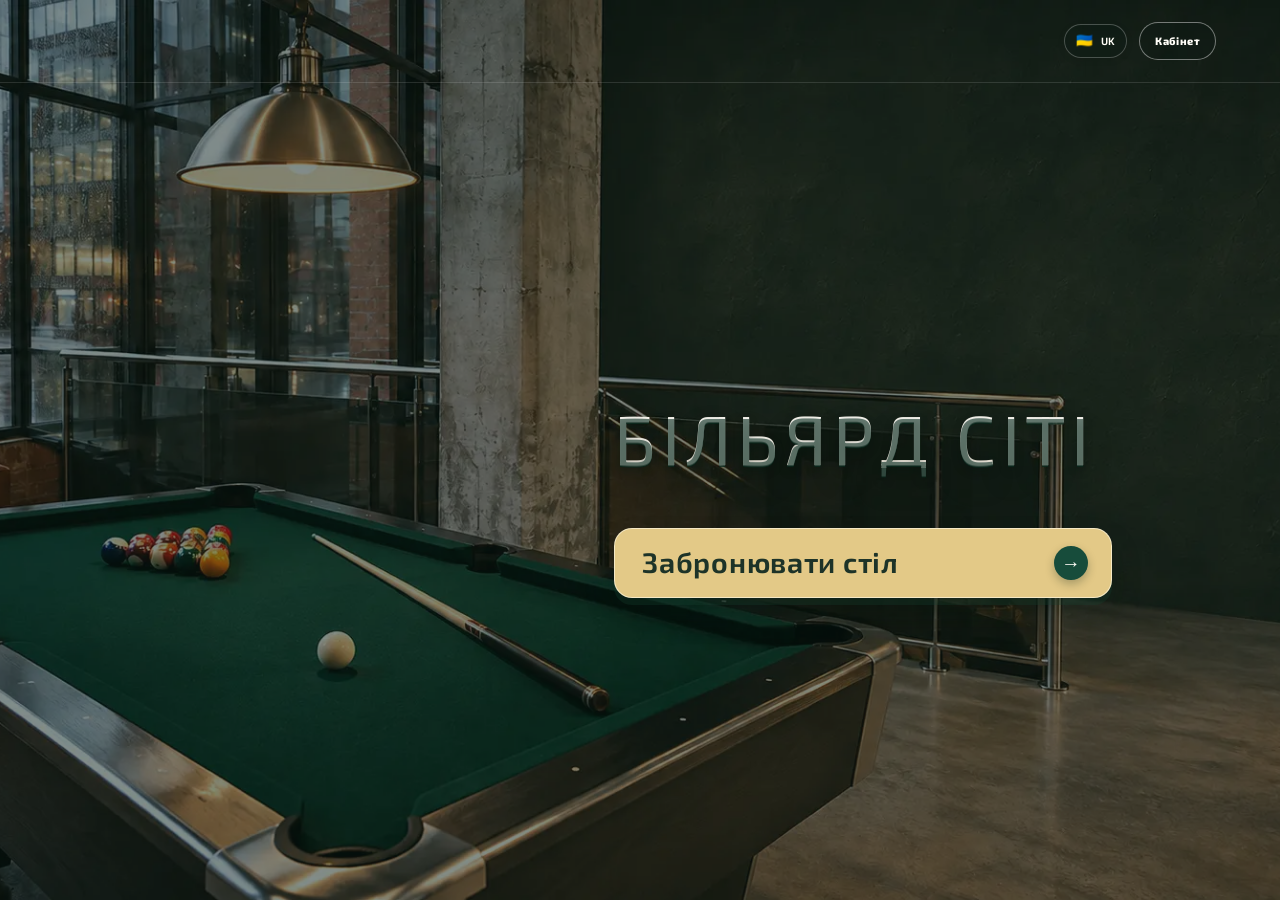
==== index.html @ deb9ed76 "Initial client-first website" ====
<!doctype html>
<html lang="uk">
<head>
  <meta charset="utf-8">
  <meta name="viewport" content="width=device-width, initial-scale=1">
  <meta name="description" content="Демонстраційна версія самостійного бронювання більярдного столу.">
  <title>Billiard City — забронювати стіл</title>
  <link rel="stylesheet" href="styles.css?v=site-calendar-20261117b">
</head>
<body>
  <header class="topbar" aria-label="Навигация">
    <div class="topbar-actions">
      <div class="language-switcher" data-language-switcher>
        <button type="button" class="language-trigger" data-language-toggle aria-haspopup="menu" aria-expanded="false" aria-controls="language-menu">
          <span class="language-flag" aria-hidden="true" data-language-flag>🇺🇦</span>
          <span data-language-current>UK</span>
          <span class="language-chevron" aria-hidden="true">⌄</span>
        </button>
        <div class="language-menu" id="language-menu" role="menu" aria-label="Мова сайту" hidden>
          <button type="button" class="language-choice" role="menuitemradio" data-language-choice="uk" aria-checked="true"><span aria-hidden="true">🇺🇦</span> UK</button>
          <button type="button" class="language-choice" role="menuitemradio" data-language-choice="ru" aria-checked="false"><span aria-hidden="true">🇷🇺</span> RU</button>
          <button type="button" class="language-choice" role="menuitemradio" data-language-choice="en" aria-checked="false"><span aria-hidden="true">🇬🇧</span> EN</button>
        </div>
      </div>
      <button type="button" class="account-link" data-account-open data-i18n="account">Кабінет</button>
    </div>
  </header>

  <main id="home">
    <section class="home-screen" aria-labelledby="home-title">
      <picture>
        <source media="(max-width: 599px)" srcset="assets/photos/web/mobile/fon_apple.webp">
        <img class="home-photo" src="assets/client-first-hero-green.webp" alt="Стіл для американського пулу в сучасному більярдному клубі" data-i18n-alt="heroPhotoAlt" data-hero-pilot-desktop="assets/photos/derivatives/club-own/interior/hero-pilot-6329/webp/hero-6329-desktop-2560x1440.webp" data-hero-pilot-mobile="assets/photos/derivatives/club-own/interior/hero-pilot-6329/webp/hero-6329-mobile-1440x2560.webp">
      </picture>
      <div class="home-shade"></div>
      <div class="home-content">
        <h1 id="home-title" data-i18n-html="homeTitle">БІЛЬЯРД СІТІ</h1>
        <button class="hero-book-button" type="button" data-start-booking><span class="hero-book-label" data-i18n="bookTable">Забронювати стіл</span><span class="hero-book-arrow" aria-hidden="true">→</span></button>
      </div>
    </section>

  </main>

  <section class="booking-wizard" id="booking-wizard" aria-label="Бронювання" data-i18n-aria="booking" aria-hidden="true">
    <div id="wizard-app"></div>
  </section>

  <aside class="account-panel" id="account-panel" aria-label="Особистий кабінет" data-i18n-aria="account" aria-hidden="true">
    <div class="account-backdrop" data-account-close></div>
    <div class="account-sheet" role="dialog" aria-modal="true" aria-labelledby="account-title">
      <div class="sheet-head"><p data-i18n="account">Особистий кабінет</p><button type="button" data-account-close aria-label="Закрити кабінет" data-i18n-aria="closeAccount">×</button></div>
      <h2 id="account-title" data-i18n-html="yourBookings">Ваші<br>бронювання</h2>
      <div id="account-content"></div>
      <p class="account-note" data-i18n="accountNote">ДЕМО: програму лояльності не підключено, реальні бонуси не нараховуються.</p>
    </div>
  </aside>

  <script src="domain.js?v=mobile-calendar-20261116"></script>
  <script src="app.js?v=site-calendar-20261117b"></script>
</body>
</html>
---- styles.css ----
:root { --ink:#10213c; --paper:#f5f3ee; --white:#fffefa; --blue:#2149c6; --blue-deep:#122a78; --line:#d7d5cf; --muted:#687284; --green:#1ea968; --green-deep:#148653; --red:#dc4e4e; --red-deep:#b53636; --shadow:0 16px 45px rgba(8,25,58,.18); --sans:Inter,ui-sans-serif,-apple-system,BlinkMacSystemFont,"Segoe UI",sans-serif; --serif:Georgia,"Times New Roman",serif; }
* { box-sizing:border-box; }
html { scroll-behavior:smooth; }
body { min-width:320px; margin:0; overflow-x:hidden; color:var(--ink); background:var(--paper); font-family:var(--sans); }
button,input,select { font:inherit; }
button { cursor:pointer; }
button:focus-visible,a:focus-visible,input:focus-visible,select:focus-visible,summary:focus-visible { outline:3px solid #92b6ff; outline-offset:3px; }
.topbar { position:absolute; z-index:5; top:0; right:0; left:0; display:flex; align-items:center; justify-content:space-between; padding:25px clamp(20px,5vw,70px); color:white; }
.brand { color:inherit; font-size:1.45rem; font-weight:900; letter-spacing:-.09em; text-decoration:none; }.brand span { color:#9eb9ff; }
.topbar-actions { display:flex; align-items:center; gap:18px; }.language-control { display:flex; align-items:center; gap:5px; color:#d6dfef; font-size:.61rem; font-weight:800; letter-spacing:.08em; text-transform:uppercase; }.language-control select { border:0; color:white; background:transparent; font-size:.68rem; font-weight:900; }.language-control option { color:var(--ink); }.account-link { border:0; padding:0; color:white; background:transparent; font-size:.76rem; font-weight:800; }
.home-screen { position:relative; display:grid; min-height:100svh; place-items:center; padding:110px 20px 60px; overflow:hidden; isolation:isolate; color:white; text-align:center; }.home-photo,.home-shade { position:absolute; z-index:-2; inset:0; width:100%; height:100%; }.home-photo { object-fit:cover; object-position:center; }.home-shade { z-index:-1; background:linear-gradient(120deg,rgba(6,19,43,.79),rgba(15,38,75,.48) 52%,rgba(4,17,36,.4)); }
.home-content { display:flex; max-width:620px; flex-direction:column; align-items:center; }.home-content h1 { margin:0; font-size:clamp(3.2rem,8.4vw,7rem); font-weight:800; letter-spacing:-.085em; line-height:.91; }.hero-book-button { display:inline-flex; align-items:center; justify-content:space-between; min-width:min(100%,300px); gap:50px; margin-top:31px; border:1px solid rgba(255,255,255,.62); border-radius:999px; padding:19px 25px 19px 29px; color:var(--ink); background:var(--white); box-shadow:0 12px 0 rgba(2,11,28,.16),0 23px 45px rgba(0,0,0,.29); font-size:1rem; font-weight:850; transition:transform .18s,box-shadow .18s,background .18s; }.hero-book-button:hover { background:#e9eeff; transform:translateY(-3px); box-shadow:0 15px 0 rgba(2,11,28,.16),0 26px 48px rgba(0,0,0,.29); }.hero-book-button:active { transform:translateY(5px); box-shadow:0 5px 0 rgba(2,11,28,.16),0 11px 25px rgba(0,0,0,.23); }.hero-book-button .hero-book-arrow { display:grid; width:30px; height:30px; place-items:center; border-radius:50%; color:white; background:var(--blue); font-size:1.25rem; }
.home-description { max-width:390px; margin:38px 0 0; color:#f7f8fd; font-size:1rem; line-height:1.55; }.home-reassurance { margin:11px 0 0; color:#cbd5e6; font-size:.75rem; }.service-notes { display:grid; grid-template-columns:repeat(3,1fr); padding:0 clamp(20px,7vw,120px); background:var(--paper); }.service-notes article { display:flex; min-height:128px; flex-direction:column; justify-content:center; border-right:1px solid var(--line); padding:22px 28px; }.service-notes article:last-child { border-right:0; }.service-notes span { color:var(--blue); font-size:1.6rem; font-weight:850; letter-spacing:-.06em; }.service-notes p { max-width:150px; margin:7px 0 0; color:var(--muted); font-size:.76rem; line-height:1.4; }

.booking-wizard { position:fixed; z-index:20; inset:0; display:none; overflow-y:auto; background:#dae3f1; }.booking-wizard.is-open { display:block; }.wizard-stage { display:grid; min-height:100%; align-items:center; padding:28px; }.wizard-card { position:relative; width:min(100%,1040px); margin:auto; border-radius:28px; padding:29px clamp(24px,6vw,70px) 35px; background:var(--paper); box-shadow:var(--shadow); }.wizard-header { display:flex; align-items:center; justify-content:space-between; min-height:30px; }.wizard-close { display:grid; width:34px; height:34px; place-items:center; border:1px solid var(--line); border-radius:50%; color:var(--ink); background:var(--white); font-size:1.4rem; line-height:1; }.progress { display:flex; gap:7px; margin:0; padding:0; list-style:none; }.progress li { width:26px; height:5px; border-radius:99px; background:#c9d0db; }.progress li.is-active,.progress li.is-done { background:var(--blue); }.progress li span { position:absolute; width:1px; height:1px; overflow:hidden; clip:rect(0,0,0,0); }.wizard-title-wrap { max-width:670px; margin-top:45px; }.wizard-kicker { margin:0 0 10px; color:var(--blue); font-size:.65rem; font-weight:850; letter-spacing:.12em; text-transform:uppercase; }.wizard-title { margin:0; font-size:clamp(2.3rem,5.5vw,5rem); letter-spacing:-.085em; line-height:.88; }.wizard-subtitle { max-width:550px; margin:16px 0 0; color:var(--muted); font-size:.92rem; line-height:1.5; }.wizard-body { margin-top:34px; }.back-button { margin-top:31px; border:0; padding:0; color:var(--blue-deep); background:transparent; font-size:.78rem; font-weight:800; }.back-button:hover { text-decoration:underline; }
.game-choices { display:grid; grid-template-columns:repeat(3,1fr); gap:12px; }.game-choice { position:relative; display:flex; min-height:205px; flex-direction:column; align-items:flex-start; justify-content:space-between; border:1px solid #cfd4dd; border-radius:18px; padding:20px; color:var(--ink); background:var(--white); text-align:left; transition:transform .18s,border-color .18s,box-shadow .18s; }.game-choice:hover { border-color:var(--blue); box-shadow:0 10px 22px rgba(33,73,198,.12); transform:translateY(-3px); }.game-choice span { color:var(--muted); font-size:.65rem; font-weight:800; letter-spacing:.08em; text-transform:uppercase; }.game-choice strong { max-width:160px; font-size:clamp(1.1rem,2vw,1.65rem); letter-spacing:-.05em; line-height:.98; }.game-choice i { position:absolute; right:20px; bottom:16px; color:var(--blue); font-size:1.55rem; font-style:normal; }
.date-choices { display:grid; grid-template-columns:repeat(2,minmax(0,280px)); gap:12px; }.date-choices button { display:flex; min-height:125px; flex-direction:column; align-items:flex-start; justify-content:space-between; border:1px solid #cfd4dd; border-radius:17px; padding:18px; color:var(--ink); background:var(--white); text-align:left; transition:border .18s,transform .18s; }.date-choices button:hover { border-color:var(--blue); transform:translateY(-2px); }.date-choices strong { font-size:1.15rem; }.date-choices span { color:var(--muted); font-size:.74rem; }.calendar-field,.duration-field { display:flex; max-width:345px; flex-direction:column; gap:8px; margin-top:17px; color:var(--muted); font-size:.68rem; font-weight:800; letter-spacing:.06em; text-transform:uppercase; }.calendar-field input,.duration-field select { border:1px solid #cbd1da; border-radius:11px; padding:14px; color:var(--ink); background:var(--white); font-size:.92rem; text-transform:none; }
.schedule-tools { display:flex; align-items:center; justify-content:space-between; gap:18px; margin-bottom:11px; }.schedule-tools > div { display:flex; flex-wrap:wrap; gap:13px; }.schedule-tools p { display:flex; align-items:center; gap:6px; margin:0; font-size:.68rem; font-weight:800; }.schedule-tools i { width:10px; height:10px; border-radius:3px; }.free-key { background:var(--green); }.busy-key { background:var(--red); }.zoom-toggle { border:1px solid #bfc7d5; border-radius:999px; padding:8px 11px; color:var(--ink); background:var(--white); font-size:.68rem; font-weight:800; }.schedule-scroller { width:100%; overflow:auto; border:1px solid #c6cdd8; border-radius:13px; background:var(--white); }.schedule-grid { min-width:1020px; border-collapse:collapse; }.schedule-grid th,.schedule-grid td { border-right:1px solid #e2e5e9; border-bottom:1px solid #e2e5e9; }.schedule-grid thead th { height:32px; min-width:18px; padding:0; color:var(--muted); background:#f5f6f8; font-size:.54rem; font-weight:800; text-align:center; }.schedule-grid thead th:first-child { position:sticky; z-index:2; left:0; width:108px; min-width:108px; padding-left:12px; color:var(--ink); background:#eff1f4; text-align:left; }.schedule-grid tbody th { position:sticky; z-index:1; left:0; width:108px; min-width:108px; padding:7px 11px; color:var(--ink); background:var(--white); font-size:.66rem; text-align:left; white-space:nowrap; }.schedule-grid td { padding:0; }.availability { display:block; width:18px; height:26px; border:0; border-radius:0; padding:0; }.availability.is-free { background:var(--green); }.availability.is-free:hover { background:var(--green-deep); }.availability.is-busy { background:var(--red); cursor:not-allowed; }.availability.is-selected { position:relative; z-index:1; box-shadow:inset 0 0 0 3px white; }.schedule-scroller.is-zoomed .schedule-grid { min-width:1570px; }.schedule-scroller.is-zoomed .schedule-grid thead th { min-width:34px; font-size:.61rem; }.schedule-scroller.is-zoomed .availability { width:34px; height:38px; }.schedule-scroller.is-zoomed .schedule-grid thead th:first-child,.schedule-scroller.is-zoomed .schedule-grid tbody th { width:126px; min-width:126px; }
.alternative-box { margin-top:16px; border:1px solid #d1d6de; border-radius:13px; padding:0 16px; background:#fffefa; }.alternative-box summary { padding:14px 0; cursor:pointer; font-size:.74rem; font-weight:850; }.alternative-box p { margin:0 0 14px; color:var(--muted); font-size:.72rem; line-height:1.45; }.alternative-controls { display:grid; grid-template-columns:1fr 150px; gap:10px; padding:3px 0 13px; }.alternative-controls label { display:flex; flex-direction:column; gap:6px; color:var(--muted); font-size:.62rem; font-weight:800; letter-spacing:.05em; text-transform:uppercase; }.alternative-controls select { width:100%; border:1px solid #cbd1da; border-radius:8px; padding:9px; color:var(--ink); background:white; font-size:.75rem; text-transform:none; }.alternative-answer { display:flex; flex-wrap:wrap; align-items:center; gap:7px; padding-bottom:14px; }.alternative-answer span { width:100%; color:var(--muted); font-size:.68rem; }.alternative-answer button { border:1px solid var(--green); border-radius:999px; padding:7px 10px; color:#10613e; background:#eefbf4; font-size:.71rem; font-weight:800; }.alternative-answer button:hover { color:white; background:var(--green); }
.booking-summary { display:grid; grid-template-columns:repeat(4,1fr); gap:1px; overflow:hidden; border-radius:14px; background:#cbd3df; }.booking-summary div { min-width:0; padding:14px; background:#fdfcf9; }.booking-summary span { display:block; margin-bottom:5px; color:var(--muted); font-size:.59rem; font-weight:850; letter-spacing:.07em; text-transform:uppercase; }.booking-summary strong { display:block; font-size:.78rem; letter-spacing:-.02em; line-height:1.3; }.duration-field { margin-top:20px; }.duration-field select { font-size:1rem; }.duration-limit { margin:10px 0 0; color:var(--muted); font-size:.72rem; }.price-breakdown { max-width:530px; margin-top:19px; border-top:1px solid var(--line); }.demo-label { margin:13px 0 6px; color:var(--blue); font-size:.61rem; font-weight:850; letter-spacing:.1em; text-transform:uppercase; }.price-breakdown p { display:flex; justify-content:space-between; gap:20px; margin:7px 0; color:var(--muted); font-size:.76rem; }.price-breakdown p b { color:var(--ink); }.price-breakdown strong { display:flex; justify-content:space-between; margin-top:12px; padding-top:12px; border-top:1px solid var(--line); font-size:1rem; }.price-breakdown strong span { color:var(--blue); }.booking-form { display:grid; grid-template-columns:1fr 1fr; gap:12px; max-width:610px; margin-top:23px; }.booking-form label { display:flex; flex-direction:column; gap:7px; color:var(--muted); font-size:.65rem; font-weight:850; letter-spacing:.06em; text-transform:uppercase; }.booking-form input { width:100%; border:1px solid #cbd1da; border-radius:11px; padding:13px; color:var(--ink); background:var(--white); font-size:.92rem; text-transform:none; }.primary-action { display:inline-flex; align-items:center; justify-content:center; gap:15px; border:0; border-radius:999px; padding:15px 22px; color:white; background:var(--blue); box-shadow:0 8px 18px rgba(33,73,198,.23); font-size:.84rem; font-weight:850; transition:transform .18s,background .18s; }.booking-form .primary-action { grid-column:1 / -1; margin-top:5px; }.primary-action:hover { background:var(--blue-deep); transform:translateY(-2px); }.secondary-action { border:1px solid #bbc5d6; border-radius:999px; padding:14px 19px; color:var(--ink); background:var(--white); font-size:.8rem; font-weight:800; }.quiet-action { border:0; padding:7px 1px; color:#9e2d2d; background:transparent; font-size:.73rem; font-weight:800; }.result-actions { display:flex; flex-wrap:wrap; align-items:center; gap:10px; margin-top:26px; }

.account-panel { position:fixed; z-index:30; inset:0; display:grid; grid-template-columns:1fr minmax(310px,450px); visibility:hidden; transition:visibility 0s .25s; }.account-panel.is-open { visibility:visible; transition-delay:0s; }.account-backdrop { background:rgba(7,20,43,.53); opacity:0; transition:opacity .25s; }.account-sheet { height:100%; overflow-y:auto; padding:29px clamp(24px,4vw,48px); background:var(--paper); box-shadow:-12px 0 40px rgba(4,17,36,.16); transform:translateX(100%); transition:transform .25s; }.is-open .account-backdrop { opacity:1; }.is-open .account-sheet { transform:none; }.sheet-head { display:flex; justify-content:space-between; align-items:start; }.sheet-head p { margin:0; color:var(--blue); font-size:.66rem; font-weight:850; letter-spacing:.1em; text-transform:uppercase; }.sheet-head button { display:grid; width:32px; height:32px; place-items:center; border:1px solid var(--line); border-radius:50%; background:white; font-size:1.3rem; }.account-sheet h2 { margin:39px 0; font-size:clamp(2.8rem,6vw,4.6rem); letter-spacing:-.09em; line-height:.79; }.account-profile { border-top:2px solid var(--ink); padding:14px 0; }.account-profile span,.account-profile small { display:block; color:var(--muted); font-size:.65rem; }.account-profile strong { display:block; margin:5px 0; font-size:1rem; }.account-booking { padding:15px 0; border-top:1px solid var(--line); }.account-booking p { margin:0 0 5px; color:var(--muted); font-size:.73rem; }.account-booking strong { display:block; font-size:.87rem; }.account-booking button { margin-top:10px; border:0; border-bottom:1px solid var(--red); padding:0 0 2px; color:#a52e2e; background:transparent; font-size:.72rem; font-weight:800; }.empty-account { color:var(--muted); font-size:.83rem; line-height:1.5; }.account-note { margin:40px 0 0; border-top:1px solid var(--line); padding-top:15px; color:var(--muted); font-size:.7rem; line-height:1.5; }
@media (max-width:720px) { .wizard-stage { min-height:100svh; padding:0; align-items:stretch; }.wizard-card { min-height:100svh; border-radius:0; padding:22px 18px 26px; box-shadow:none; }.wizard-title-wrap { margin-top:35px; }.game-choices { grid-template-columns:1fr; }.game-choice { min-height:102px; }.game-choice strong { max-width:none; font-size:1.25rem; }.date-choices { grid-template-columns:1fr; }.date-choices button { min-height:88px; flex-direction:row; align-items:center; }.schedule-grid { min-width:920px; }.booking-summary { grid-template-columns:1fr 1fr; }.booking-form { grid-template-columns:1fr; }.account-panel { grid-template-columns:1fr minmax(290px,92vw); } }
@media (max-width:420px) { .topbar { padding:18px; }.topbar-actions { gap:12px; }.language-control { font-size:0; }.home-screen { padding:95px 18px 42px; }.home-content h1 { font-size:clamp(3rem,15vw,4.3rem); }.hero-book-button { min-width:270px; margin-top:26px; padding:17px 20px 17px 24px; }.home-description { margin-top:30px; font-size:.93rem; }.service-notes { grid-template-columns:1fr; padding:0 18px; }.service-notes article { min-height:86px; flex-direction:row; align-items:center; gap:13px; border-right:0; border-bottom:1px solid var(--line); padding:14px 0; }.service-notes article:last-child { border-bottom:0; }.service-notes p { max-width:none; margin:0; }.wizard-title { font-size:clamp(2.3rem,12vw,3.2rem); }.wizard-subtitle { font-size:.83rem; }.schedule-tools { align-items:flex-start; flex-direction:column; }.alternative-controls { grid-template-columns:1fr; }.booking-summary div { padding:12px; }.result-actions { align-items:stretch; flex-direction:column; }.result-actions > * { width:100%; } }
/* Compact hourly overview: the whole schedule always remains within the card. */
.booking-wizard { width:100vw; max-width:100vw; overflow-x:hidden; overscroll-behavior-x:contain; }.wizard-stage,.wizard-card,.wizard-body { min-width:0; max-width:100%; }.wizard-stage,.wizard-card { overflow-x:clip; }
.hourly-schedule { width:100%; overflow:hidden; border:1px solid #c6cdd8; border-radius:13px; background:var(--white); }.hour-axis,.hour-row { display:grid; grid-template-columns:86px repeat(11,minmax(0,1fr)); min-width:0; }.hour-axis { min-height:31px; align-items:end; border-bottom:1px solid #dce1e8; color:var(--muted); background:#f4f6f9; font-size:.56rem; font-weight:850; }.hour-axis > span { padding:0 9px 8px; color:var(--ink); }.hour-axis > div { grid-column:2 / -1; display:flex; align-items:end; justify-content:space-between; min-width:0; padding:0 0 8px; }.hour-axis i { min-width:0; font-style:normal; text-align:center; }.hour-row { min-height:42px; border-bottom:1px solid #e1e5ea; }.hour-row:last-child { border-bottom:0; }.hour-row > strong { display:flex; align-items:center; min-width:0; padding:0 9px; border-right:1px solid #e1e5ea; font-size:.65rem; line-height:1.1; }.hour-cell { min-width:0; border:0; border-right:1px solid rgba(255,255,255,.62); border-radius:0; padding:0; background:var(--green); transition:filter .15s,box-shadow .15s; }.hour-cell:last-child { border-right:0; }.hour-cell.is-free:hover { filter:brightness(.86); }.hour-cell.is-busy { background:var(--red); }.hour-cell.is-selected { position:relative; z-index:1; box-shadow:inset 0 0 0 3px var(--ink); }.exact-time-panel { margin-top:18px; border:1px solid #cbd3df; border-radius:15px; padding:17px; background:#fbfcff; }.exact-time-panel h3 { margin:0; font-size:1rem; letter-spacing:-.03em; }.exact-time-panel p { margin:7px 0 0; color:var(--muted); font-size:.74rem; line-height:1.45; }.exact-time-panel p strong { color:var(--ink); }.exact-time-panel.is-empty { background:#f7f8fa; }.exact-times { display:flex; flex-wrap:wrap; gap:8px; margin-top:14px; }.exact-time { min-width:76px; border:1px solid #c8d0dd; border-radius:999px; padding:10px 13px; color:var(--ink); background:white; font-size:.8rem; font-weight:850; }.exact-time:hover,.exact-time.is-selected { border-color:var(--blue); color:white; background:var(--blue); }.continue-time { width:100%; margin-top:14px; }.continue-time:disabled { cursor:not-allowed; background:#aeb8ca; box-shadow:none; transform:none; }.alternative-caption { margin-top:14px!important; }.alternative-times { display:flex; flex-wrap:wrap; gap:8px; margin-top:10px; }.alternative-time { border:1px solid var(--green); border-radius:999px; padding:9px 12px; color:#0e663e; background:#effbf5; font-size:.73rem; font-weight:850; }.alternative-time:hover { color:white; background:var(--green); }
@media (max-width:720px) { .topbar-actions { gap:10px; }.booking-wizard { width:100dvw; }.wizard-card { width:100%; }.hour-axis,.hour-row { grid-template-columns:78px repeat(11,minmax(0,1fr)); }.hour-row > strong { padding:0 7px; font-size:.59rem; }.exact-time { flex:1 1 calc(50% - 8px); min-width:0; }.continue-time { min-height:48px; } }
@media (max-width:420px) { .topbar-actions { gap:7px; }.hour-axis,.hour-row { grid-template-columns:68px repeat(11,minmax(0,1fr)); }.hour-axis > span { padding-left:7px; padding-right:4px; }.hour-row > strong { padding:0 5px; font-size:.53rem; overflow-wrap:anywhere; }.hour-cell { min-height:37px; }.exact-time-panel { padding:14px; } }
.duration-availability { max-width:540px; margin:20px 0 0; border-left:3px solid var(--green); padding:10px 13px; color:var(--ink); background:#effbf5; font-size:.82rem; font-weight:750; line-height:1.45; }
.account-offer,.club-menu-notice { max-width:610px; margin-top:22px; border:1px solid #cbd3df; border-radius:15px; padding:18px; background:#fbfcff; }.account-offer h3,.club-menu-notice h3 { margin:0; font-size:1rem; letter-spacing:-.03em; }.account-offer p,.club-menu-notice p,.account-created-note { margin:8px 0 0; color:var(--muted); font-size:.78rem; line-height:1.5; }.account-offer > div { display:flex; flex-wrap:wrap; gap:9px; margin-top:15px; }.account-created-note { max-width:610px; border-left:3px solid var(--green); padding:9px 12px; background:#effbf5; color:var(--ink); }.account-home { width:100%; margin-top:25px; border:1px solid #bbc5d6; border-radius:999px; padding:12px; color:var(--ink); background:var(--white); font-size:.78rem; font-weight:800; }
.account-upgrade { width:100%; margin-top:18px; }
@media (max-width:720px) { .account-offer > div { align-items:stretch; flex-direction:column; }.account-offer > div > button { width:100%; } }
@media (prefers-reduced-motion:reduce) { *,*::before,*::after { scroll-behavior:auto!important; transition-duration:.01ms!important; } }

/* Visual direction pilot: warm precision. Expanded after desktop and mobile review. */
:root { --ink:#17251f; --paper:#f5f1e7; --white:#fffdf7; --blue:#174c3b; --blue-deep:#0d3026; --line:#d9d0bf; --muted:#657067; --green:#2d7a5a; --green-deep:#1c6247; --red:#a8493d; --red-deep:#84362e; --shadow:0 28px 70px rgba(19,43,34,.20); --sans:"Manrope",ui-sans-serif,-apple-system,BlinkMacSystemFont,"Segoe UI",sans-serif; --serif:"Playfair Display",Georgia,"Times New Roman",serif; }
button:focus-visible,a:focus-visible,input:focus-visible,select:focus-visible,summary:focus-visible { outline-color:#c8a66b; }
.topbar { padding:22px clamp(20px,5vw,76px); border-bottom:1px solid rgba(255,255,255,.12); }
.brand { font-family:var(--serif); font-size:1.7rem; font-weight:600; letter-spacing:-.07em; }.brand span { color:#d9b772; }
.topbar-actions { gap:12px; }.topbar-book,.account-link { min-height:38px; border:1px solid rgba(255,255,255,.42); border-radius:999px; padding:0 15px; color:#fffdf7; background:rgba(9,27,21,.18); font-size:.68rem; font-weight:800; letter-spacing:.04em; }.topbar-book { border-color:#d9b772; color:#1b2d24; background:#d9b772; }.account-link { padding:0 13px; }
.home-screen { justify-items:end; padding:118px clamp(24px,10vw,150px) 78px; text-align:left; }.home-shade { background:linear-gradient(90deg,rgba(8,29,22,.20),rgba(8,29,22,.22) 38%,rgba(8,29,22,.84) 100%); }.home-content { align-items:flex-start; max-width:570px; }.home-eyebrow { margin:0 0 18px; color:#e3c987; font-size:.65rem; font-weight:800; letter-spacing:.17em; text-transform:uppercase; }.home-content h1 { font-family:var(--serif); font-size:clamp(3.7rem,7.5vw,7.4rem); font-weight:600; letter-spacing:-.07em; line-height:.83; text-wrap:balance; }.home-content h1 em { color:#e3c987; font-weight:600; }.hero-book-button { border-color:#d9b772; border-radius:4px; color:#1d3328; background:#e3c987; box-shadow:8px 8px 0 rgba(8,29,22,.38),0 20px 44px rgba(0,0,0,.24); font-weight:800; }.hero-book-button:hover { background:#f0d99b; box-shadow:10px 10px 0 rgba(8,29,22,.38),0 24px 44px rgba(0,0,0,.24); }.hero-book-button .hero-book-arrow { color:#fffdf7; background:#174c3b; }.home-description { max-width:420px; color:#fffdf7; font-size:1rem; }.home-reassurance { color:#d5d2c8; }
.service-notes { background:#133d30; }.service-notes article { border-color:rgba(255,255,255,.16); }.service-notes span { color:#e3c987; font-family:var(--serif); font-size:2rem; font-weight:600; }.service-notes p { color:#d7ddd7; }
.booking-wizard { background:#163f31; background-image:radial-gradient(circle at 20% 20%,rgba(212,178,105,.12),transparent 32%),linear-gradient(115deg,#102f25,#1b4c3a); }.wizard-card { border:1px solid rgba(200,166,107,.35); border-radius:8px; background:#f7f3e9; box-shadow:var(--shadow); }.wizard-title { font-family:var(--serif); font-weight:600; letter-spacing:-.065em; line-height:.92; }.wizard-kicker,.back-button { color:#176047; }.progress li.is-active,.progress li.is-done { background:#c8a66b; }
@media (max-width:720px) { .topbar { padding:17px 18px; }.topbar-book { display:none; }.account-link { min-height:34px; padding:0 10px; font-size:.61rem; }.home-screen { justify-items:start; padding:106px 24px 47px; }.home-shade { background:linear-gradient(180deg,rgba(8,29,22,.38),rgba(8,29,22,.76) 70%,rgba(8,29,22,.93)); }.home-content { max-width:420px; }.home-eyebrow { margin-bottom:15px; font-size:.57rem; }.home-content h1 { font-size:clamp(3.55rem,16vw,5.1rem); }.hero-book-button { width:100%; max-width:340px; }.service-notes { padding:0 18px; } }

/* Product-wide visual system — applied to every existing flow without changing its markup. */
::selection { color:#fffdf7; background:#174c3b; }
body { background:var(--paper); color:var(--ink); letter-spacing:-.012em; }
.service-notes { position:relative; isolation:isolate; overflow:hidden; }.service-notes::before { position:absolute; z-index:-1; inset:0; content:""; opacity:.35; background-image:linear-gradient(90deg,transparent 49.7%,rgba(255,255,255,.12) 50%,transparent 50.3%); background-size:48px 100%; }.service-notes article { min-height:142px; padding:28px clamp(18px,3vw,48px); }.service-notes p { max-width:185px; font-size:.78rem; line-height:1.55; }

.booking-wizard { color:var(--ink); }.wizard-stage { position:relative; padding:clamp(22px,4vw,62px); }.wizard-stage::before { position:fixed; z-index:-1; right:-8vw; bottom:-11vw; width:43vw; height:43vw; border:1px solid rgba(222,190,122,.25); border-radius:50%; content:""; box-shadow:0 0 0 34px rgba(222,190,122,.05),0 0 0 70px rgba(222,190,122,.035); pointer-events:none; }.wizard-card { width:min(100%,1100px); min-height:590px; padding:32px clamp(26px,6.5vw,82px) 42px; }.wizard-card::before { position:absolute; top:0; left:0; width:100%; height:5px; content:""; background:#c8a66b; }.wizard-header { border-bottom:1px solid var(--line); padding-bottom:17px; }.wizard-close { width:38px; height:38px; border-color:#c9bda7; border-radius:50%; color:#173e30; background:#fffdf7; transition:background .2s,transform .2s; }.wizard-close:hover { background:#e9ddc5; transform:rotate(90deg); }.progress { gap:6px; }.progress li { width:31px; height:3px; background:#ded7c9; }.wizard-title-wrap { max-width:740px; margin-top:54px; }.wizard-kicker { display:flex; align-items:center; gap:10px; margin-bottom:14px; color:#1e6a4e; font-size:.65rem; letter-spacing:.15em; }.wizard-kicker::before { display:block; width:24px; height:1px; content:""; background:#c8a66b; }.wizard-title { font-size:clamp(2.8rem,5.1vw,5.5rem); text-wrap:balance; }.wizard-subtitle { max-width:590px; margin-top:18px; color:#5f6d63; font-size:.94rem; line-height:1.65; }.wizard-body { margin-top:39px; }.back-button { margin-top:38px; font-size:.76rem; letter-spacing:.02em; }.back-button:hover { color:#0b2d21; text-decoration-color:#c8a66b; text-decoration-thickness:2px; }

.game-choices { position:relative; gap:15px; counter-reset:game; }.game-choice { min-height:235px; overflow:hidden; border-color:#d9d0bf; border-radius:6px; padding:25px; background:#fffdf7; box-shadow:0 3px 0 rgba(20,57,42,.04); counter-increment:game; }.game-choice::before { position:absolute; right:14px; top:-19px; color:#e6dfd0; content:"0" counter(game); font-family:var(--serif); font-size:7.5rem; font-weight:600; line-height:1; }.game-choice:hover { border-color:#a68b52; background:#fcf7ec; box-shadow:0 16px 30px rgba(20,57,42,.13); transform:translateY(-5px); }.game-choice span { position:relative; color:#627368; font-size:.63rem; letter-spacing:.12em; }.game-choice strong { position:relative; max-width:185px; font-family:var(--serif); font-size:clamp(1.45rem,2.35vw,2.05rem); font-weight:600; letter-spacing:-.055em; line-height:.98; }.game-choice i { right:23px; bottom:20px; display:grid; width:34px; height:34px; place-items:center; border:1px solid #c8a66b; border-radius:50%; color:#174c3b; font-size:1.25rem; }.game-choice:hover i { color:#fffdf7; background:#174c3b; }

.date-choices { grid-template-columns:repeat(2,minmax(0,310px)); gap:15px; }.date-choices button { position:relative; min-height:145px; overflow:hidden; border-color:#d9d0bf; border-radius:6px; padding:22px; background:#fffdf7; }.date-choices button::after { position:absolute; right:18px; bottom:18px; width:23px; height:23px; border-right:1px solid #c8a66b; border-bottom:1px solid #c8a66b; content:""; transform:rotate(-45deg); }.date-choices button:hover { border-color:#a68b52; color:#103e2e; background:#fcf7ec; transform:translateY(-3px); }.date-choices strong { font-family:var(--serif); font-size:1.65rem; font-weight:600; letter-spacing:-.05em; }.date-choices span { color:#65736a; font-size:.73rem; }.calendar-field,.duration-field { max-width:390px; gap:9px; margin-top:21px; color:#56665c; font-size:.65rem; letter-spacing:.12em; }.calendar-field input,.duration-field select,.booking-form input { border-color:#d1c6b4; border-radius:4px; padding:15px; background:#fffdf7; box-shadow:inset 0 1px 0 rgba(35,58,47,.04); }.calendar-field input:focus,.duration-field select:focus,.booking-form input:focus { border-color:#a98a4e; outline:none; box-shadow:0 0 0 3px rgba(200,166,107,.18); }

.schedule-tools { align-items:flex-end; margin-bottom:14px; }.schedule-tools > div { gap:16px; }.schedule-tools p { color:#52655a; font-size:.68rem; letter-spacing:.02em; }.schedule-tools p:last-child { max-width:250px; text-align:right; }.schedule-tools i { width:11px; height:11px; border-radius:50%; }.free-key { background:#2f805e; }.busy-key { background:#ad5142; }.hourly-schedule { overflow:hidden; border-color:#d3c9b8; border-radius:6px; background:#fffdf7; box-shadow:0 10px 23px rgba(31,67,50,.07); }.hour-axis,.hour-row { grid-template-columns:96px repeat(11,minmax(0,1fr)); }.hour-axis { min-height:42px; border-color:#ddd4c5; color:#657269; background:#f1ede3; font-size:.59rem; letter-spacing:.02em; }.hour-axis > span { padding:0 12px 11px; color:#325242; }.hour-axis > div { padding-bottom:11px; }.hour-row { min-height:48px; border-color:#e3dccc; }.hour-row > strong { padding:0 12px; border-color:#e3dccc; color:#314438; font-size:.67rem; }.hour-cell { border-right-color:rgba(255,255,255,.52); background:#2f805e; }.hour-cell.is-free:hover { filter:brightness(.92) saturate(.88); }.hour-cell.is-busy { background:#ae5547; }.hour-cell.is-selected { box-shadow:inset 0 0 0 3px #d9b772,inset 0 0 0 5px #163d2e; }.exact-time-panel { max-width:725px; margin-top:22px; border-color:#d8cfbf; border-radius:6px; padding:22px; background:#f9f5eb; box-shadow:0 8px 18px rgba(25,56,42,.05); }.exact-time-panel h3,.account-offer h3,.club-menu-notice h3 { font-family:var(--serif); font-size:1.36rem; font-weight:600; letter-spacing:-.045em; }.exact-time-panel p { color:#627067; font-size:.78rem; }.exact-time-panel.is-empty { border-style:dashed; background:#f5f1e7; }.exact-times { gap:9px; margin-top:17px; }.exact-time { min-width:82px; border-color:#cfc4b3; border-radius:4px; padding:11px 14px; color:#183d2e; background:#fffdf7; }.exact-time:hover,.exact-time.is-selected { border-color:#174c3b; color:#fffdf7; background:#174c3b; }.continue-time { width:auto; min-width:220px; margin-top:18px; }.continue-time:disabled { background:#a6aca3; }.alternative-time { border-color:#8dab9a; border-radius:4px; color:#1a6448; background:#edf4ed; }.alternative-time:hover { background:#1b6549; }

.booking-summary { grid-template-columns:repeat(3,1fr); gap:1px; border-radius:6px; background:#d7cdbb; }.booking-summary div { min-height:76px; padding:16px; background:#fffdf7; }.booking-summary span { color:#6a766e; font-size:.58rem; letter-spacing:.11em; }.booking-summary strong { color:#1d3529; font-family:var(--serif); font-size:1rem; font-weight:600; letter-spacing:-.025em; }.duration-availability { max-width:610px; border-left:3px solid #c8a66b; padding:13px 15px; background:#f2ecdc; color:#264436; font-size:.82rem; }.duration-limit { color:#65736a; font-size:.74rem; }.price-breakdown { max-width:610px; border-color:#d9d0bf; }.demo-label { color:#8d6c32; }.price-breakdown p { color:#657269; }.price-breakdown strong { border-color:#d9d0bf; font-family:var(--serif); font-size:1.25rem; }.price-breakdown strong span { color:#174c3b; }.booking-form { max-width:640px; gap:15px; }.booking-form label { color:#56665c; font-size:.64rem; letter-spacing:.1em; }.booking-form .primary-action { margin-top:9px; }

.primary-action { min-height:48px; border-radius:4px; padding:14px 22px; background:#174c3b; box-shadow:0 9px 18px rgba(19,65,49,.20); font-size:.78rem; letter-spacing:.015em; }.primary-action:hover { background:#0c3024; box-shadow:0 12px 22px rgba(19,65,49,.25); transform:translateY(-2px); }.secondary-action { min-height:48px; border-color:#bfb39f; border-radius:4px; color:#1b3c2d; background:#fffdf7; font-size:.77rem; }.secondary-action:hover { border-color:#9c8351; background:#f8f0df; }.quiet-action { color:#8a3a30; font-size:.72rem; }.result-actions { gap:11px; margin-top:29px; }.account-offer,.club-menu-notice { max-width:650px; border-color:#d8cfbf; border-radius:6px; padding:22px; background:#f9f5eb; }.account-offer p,.club-menu-notice p,.account-created-note { color:#607066; font-size:.8rem; line-height:1.62; }.account-offer > div { gap:11px; margin-top:18px; }.account-created-note { max-width:650px; border-left-color:#c8a66b; padding:13px 15px; background:#f2ecdc; color:#315041; }

.account-panel { grid-template-columns:1fr minmax(330px,480px); }.account-backdrop { background:rgba(8,30,22,.72); }.account-sheet { position:relative; padding:33px clamp(25px,4vw,54px); border-left:1px solid rgba(200,166,107,.5); background:#f7f3e9; box-shadow:-20px 0 55px rgba(3,22,15,.3); }.sheet-head p { color:#1b6349; letter-spacing:.14em; }.sheet-head button { width:37px; height:37px; border-color:#c9bda7; border-radius:50%; color:#174c3b; background:#fffdf7; }.account-sheet h2 { margin:45px 0 35px; font-family:var(--serif); font-size:clamp(3.1rem,5.5vw,5rem); font-weight:600; letter-spacing:-.075em; line-height:.8; }.account-profile { border-top-color:#174c3b; padding:17px 0; }.account-profile span,.account-profile small { color:#657269; }.account-profile strong { color:#173b2c; font-family:var(--serif); font-size:1.15rem; font-weight:600; }.account-booking { border-color:#d9d0bf; }.account-booking p { color:#657269; }.account-booking strong { color:#193c2d; font-family:var(--serif); font-size:1rem; }.account-booking button { border-color:#a7493c; color:#8d362c; }.account-note { border-color:#d9d0bf; color:#657269; }.account-home { min-height:46px; border-color:#bfb39f; border-radius:4px; color:#163f30; background:#fffdf7; }.account-home:hover { background:#f8f0df; }.account-upgrade { margin-top:22px; }

@media (max-width:720px) { .wizard-stage { min-height:100svh; padding:0; }.wizard-stage::before { display:none; }.wizard-card { min-height:100svh; border:0; border-radius:0; padding:25px 18px 30px; }.wizard-card::before { height:4px; }.wizard-header { padding-bottom:15px; }.wizard-title-wrap { margin-top:42px; }.wizard-title { font-size:clamp(2.75rem,13vw,4rem); }.wizard-subtitle { font-size:.86rem; }.wizard-body { margin-top:31px; }.game-choices { gap:10px; }.game-choice { min-height:130px; padding:18px; }.game-choice::before { right:11px; top:-12px; font-size:5.2rem; }.game-choice strong { max-width:230px; font-size:1.55rem; }.game-choice i { right:17px; bottom:14px; width:30px; height:30px; }.date-choices { grid-template-columns:1fr; }.date-choices button { min-height:106px; }.schedule-tools { align-items:flex-start; flex-direction:column; gap:8px; }.schedule-tools p:last-child { max-width:none; text-align:left; }.hour-axis,.hour-row { grid-template-columns:78px repeat(11,minmax(0,1fr)); }.hour-axis { min-height:38px; }.hour-axis > span { padding-left:8px; padding-right:6px; }.hour-row { min-height:44px; }.hour-row > strong { padding:0 7px; font-size:.59rem; }.exact-time-panel { padding:18px; }.booking-summary { grid-template-columns:1fr 1fr; }.booking-summary div { min-height:69px; padding:13px; }.booking-summary strong { font-size:.9rem; }.continue-time { width:100%; }.account-panel { grid-template-columns:1fr minmax(290px,94vw); }.account-sheet { padding:26px 22px; } }
@media (max-width:420px) { .home-description { max-width:330px; }.service-notes article { min-height:84px; }.service-notes span { font-size:1.65rem; }.hour-axis,.hour-row { grid-template-columns:68px repeat(11,minmax(0,1fr)); }.hour-row > strong { padding:0 5px; font-size:.52rem; }.hour-cell { min-height:38px; }.exact-time { min-width:0; }.primary-action,.secondary-action { width:100%; }.result-actions { align-items:stretch; } }
@media (min-width:721px) { .wizard-schedule { align-items:start; } }

/* Home refinement: quiet wordmark, one action, and a single readable depth treatment. */
:root { --sans:"Exo 2 Local","Exo 2",ui-sans-serif,-apple-system,BlinkMacSystemFont,"Segoe UI",sans-serif; --serif:"Exo 2 Local","Exo 2",ui-sans-serif,-apple-system,BlinkMacSystemFont,"Segoe UI",sans-serif; }
.topbar-actions { gap:12px; }.account-link { min-height:38px; padding:0 15px; font-family:var(--sans); font-size:.67rem; letter-spacing:.035em; }.topbar-book { display:none!important; }
.home-screen { min-height:100svh; }.home-content { max-width:650px; }.home-eyebrow { margin-bottom:24px; color:#e8cf8f; font-family:var(--sans); font-size:.64rem; font-weight:700; letter-spacing:.2em; }.home-content h1 { margin:0; color:#fffdf7; font-family:var(--serif); font-size:clamp(6.4rem,15.1vw,15rem); font-weight:600; letter-spacing:-.09em; line-height:.7; text-shadow:0 2px 0 rgba(4,22,15,.82),0 15px 34px rgba(0,0,0,.34); }.hero-book-button { min-width:min(100%,350px); margin-top:clamp(40px,6vw,72px); font-family:var(--sans); font-size:.93rem; font-weight:700; letter-spacing:.005em; }.hero-book-button .hero-book-arrow { box-shadow:0 4px 10px rgba(8,29,22,.28); }
@media (max-width:720px) { .home-content { max-width:100%; }.home-eyebrow { margin-bottom:19px; font-size:.58rem; }.home-content h1 { font-size:clamp(5.3rem,25.5vw,7rem); letter-spacing:-.09em; line-height:.72; }.hero-book-button { width:100%; max-width:350px; margin-top:42px; } }

/* Temporary unnamed-club home: Exo 2 is stored locally and isolated to this screen. */
@font-face { font-family:"Exo 2 Local"; src:url("assets/fonts/Exo2-Variable.ttf") format("truetype"); font-weight:100 900; font-style:normal; font-display:swap; }
.topbar { justify-content:flex-end; }.brand { display:none; }.topbar-actions { gap:12px; }
.home-content { max-width:680px; }.home-content h1 { margin:0; color:#f8f6ed; font-family:"Exo 2 Local","Exo 2",ui-sans-serif,sans-serif; font-size:clamp(3.4rem,5.4vw,5.8rem); font-weight:400; letter-spacing:.085em; line-height:.88; text-shadow:0 2px 0 rgba(5,25,17,.76),0 14px 28px rgba(0,0,0,.32); }.hero-book-button { min-width:min(100%,318px); margin-top:clamp(37px,5vw,60px); font-family:"Exo 2 Local","Exo 2",ui-sans-serif,sans-serif; font-size:.86rem; font-weight:600; letter-spacing:.025em; }
@media (max-width:720px) { .topbar { justify-content:flex-end; }.home-content { max-width:100%; }.home-content h1 { font-size:clamp(2.65rem,11.2vw,3.55rem); letter-spacing:.075em; line-height:.91; }.hero-book-button { width:100%; max-width:318px; margin-top:40px; } }

/* Final home-only polish: quiet relief for the title and a stronger booking CTA. */
.home-content h1 { color:#f8f6ed; background:linear-gradient(180deg,#fffdf7 0%,#faf7ee 54%,#eee7d9 100%); -webkit-background-clip:text; background-clip:text; -webkit-text-fill-color:transparent; text-shadow:0 1px 0 rgba(255,255,255,.16),0 2px 0 rgba(8,41,29,.72),0 5px 9px rgba(3,22,15,.36),0 15px 28px rgba(0,0,0,.25); }
.hero-book-button { width:min(100%,500px); min-width:0; gap:24px; padding:20px 25px 20px 30px; font-size:clamp(1.55rem,2.7vw,2.35rem); line-height:1.1; white-space:nowrap; }.hero-book-button .hero-book-label { min-width:0; }.hero-book-button .hero-book-arrow { width:42px; height:42px; flex:0 0 42px; font-size:1.55rem; }
@media (max-width:720px) { .hero-book-button { width:100%; max-width:342px; gap:15px; padding:18px 19px 18px 25px; font-size:1.55rem; }.hero-book-button .hero-book-arrow { width:34px; height:34px; flex-basis:34px; font-size:1.25rem; } }

/* Unified Exo 2 hierarchy: geometric headings, quiet text, and confident controls. */
body { font-family:var(--sans); font-weight:400; line-height:1.5; }
.wizard-title,.account-sheet h2 { font-family:var(--serif); font-weight:500; letter-spacing:-.045em; line-height:.94; }.game-choice strong,.date-choices strong,.exact-time-panel h3,.account-offer h3,.club-menu-notice h3 { font-family:var(--serif); font-weight:600; letter-spacing:-.03em; line-height:1.03; }.booking-summary strong,.price-breakdown strong,.account-profile strong,.account-booking strong { font-family:var(--serif); font-weight:600; letter-spacing:-.015em; }.wizard-subtitle,.exact-time-panel p,.account-offer p,.club-menu-notice p,.account-created-note { font-weight:400; }.wizard-kicker,.game-choice span,.calendar-field,.duration-field,.booking-form label,.booking-summary span,.demo-label,.sheet-head p { font-weight:700; }

.home-content { width:min(100%,540px); max-width:540px; }.home-content h1 { font-family:"Exo 2 Local","Exo 2",ui-sans-serif,sans-serif; font-weight:400; }.hero-book-button { align-self:center; width:min(100%,500px); min-width:0; border:1px solid rgba(255,250,230,.64); border-radius:18px; padding:19px 25px 19px 30px; font-size:clamp(1.35rem,2.5vw,2rem); font-weight:650; line-height:1.1; box-shadow:0 7px 0 rgba(20,65,49,.30),0 17px 28px rgba(1,19,12,.27); transition:transform .16s ease,box-shadow .16s ease,background .16s ease; }.hero-book-button:hover { background:#efd99b; transform:translateY(-2px); box-shadow:0 9px 0 rgba(20,65,49,.30),0 21px 30px rgba(1,19,12,.28); }.hero-book-button:active { transform:translateY(5px); box-shadow:0 2px 0 rgba(20,65,49,.30),0 7px 14px rgba(1,19,12,.22); }.hero-book-button .hero-book-arrow { width:38px; height:38px; flex:0 0 38px; font-size:1.35rem; }
@media (max-width:720px) { .home-content { width:min(100%,342px); max-width:342px; }.hero-book-button { width:min(100%,320px); max-width:320px; gap:14px; padding:17px 18px 17px 23px; font-size:1.3rem; }.hero-book-button .hero-book-arrow { width:33px; height:33px; flex-basis:33px; font-size:1.18rem; } }

/* The header does not sit above the booking controls, except while its own menu is open. */
.topbar { z-index:5; }
body.is-language-menu-open .topbar { z-index:50; }
.language-switcher { position:relative; z-index:45; display:block; }
.language-trigger { display:inline-flex; box-sizing:border-box; min-height:34px; align-items:center; justify-content:center; gap:7px; border:1px solid rgba(255,255,255,.24); border-radius:999px; padding:0 11px; color:#fffdf7; background:rgba(9, 27, 21, 0.20); box-shadow:0 2px 8px rgba(3,22,15,.06); font:650 .66rem/1 var(--sans); letter-spacing:.03em; white-space:nowrap; }.language-trigger [data-language-current] { position:static; pointer-events:none; transform:none; }
.language-flag { flex:0 0 auto; font-size:.84rem; line-height:1; }.language-chevron { display:none; }
.language-menu { position:absolute; top:calc(100% + 6px); right:0; display:grid; width:62px; min-width:62px; overflow:hidden; border:1px solid rgba(234,222,190,.42); border-radius:10px; padding:3px; background:rgba(9,27,21,.46); box-shadow:0 10px 22px rgba(3,22,15,.22); -webkit-backdrop-filter:blur(10px); backdrop-filter:blur(10px); }.language-menu[hidden] { display:none; }
.language-choice { display:flex; min-height:32px; align-items:center; justify-content:center; gap:5px; border:0; border-radius:6px; padding:5px 3px; color:#f8f2e3; background:transparent; font:650 .62rem/1 var(--sans); text-align:left; white-space:nowrap; }.language-choice:hover,.language-choice[aria-checked="true"] { color:#fffdf7; background:rgba(226,206,157,.28); }.language-choice[aria-checked="true"] { font-weight:750; }

/* Site calendar: the card opens the same accessible calendar on every browser. */
.date-choices button { padding-right:64px; }
.date-choices button::after { top:50%; bottom:auto; transform:translateY(-50%) rotate(-45deg); }
.date-choice-other-wrap { position:relative; min-width:0; }
.date-choice-other-wrap.is-open { z-index:30; }
.date-choices .date-choice-other { width:100%; }
.date-choice-other:hover,.date-choice-other:focus-visible { border-color:#a68b52; color:#103e2e; background:#fcf7ec; transform:translateY(-3px); }
.date-calendar { position:fixed; z-index:100; top:50%; left:50%; right:auto; width:min(340px,calc(100vw - 32px)); max-height:calc(100vh - 32px); max-height:calc(100dvh - 32px); box-sizing:border-box; overflow:auto; overscroll-behavior:contain; border:1px solid rgba(157,133,91,.55); border-radius:8px; padding:14px; color:var(--ink); background:#fffdf7; box-shadow:0 14px 34px rgba(18,36,27,.22); transform:translate(-50%,-50%); }
.date-calendar-head { display:grid; grid-template-columns:40px minmax(0,1fr) 40px; align-items:center; gap:8px; margin-bottom:12px; }
.date-calendar-head h3 { margin:0; color:var(--ink); font-size:1rem; line-height:1.2; text-align:center; }
.date-calendar button { display:grid; min-width:0; min-height:0; place-items:center; overflow:visible; border:0; border-radius:6px; padding:0; color:var(--ink); background:transparent; box-shadow:none; font:inherit; transform:none; }
.date-calendar button::after { display:none; content:none; }
.date-calendar button:hover { background:rgba(33,81,61,.08); transform:none; }
.date-calendar .calendar-month-button { width:40px; height:40px; border:1px solid rgba(157,133,91,.38); font-size:1.55rem; line-height:1; }
.date-calendar .calendar-month-button:disabled { color:#aaa69c; opacity:.45; cursor:not-allowed; }
.date-calendar-weekdays,.date-calendar-row { display:grid; grid-template-columns:repeat(7,minmax(0,1fr)); gap:3px; }
.date-calendar-weekdays { margin-bottom:4px; }
.date-calendar-weekdays span { display:grid; min-height:30px; place-items:center; color:#68746b; font-size:.72rem; font-weight:700; }
.date-calendar-grid { display:grid; gap:3px; }
.date-calendar-cell { min-width:0; }
.date-calendar .calendar-day { width:100%; aspect-ratio:1; border:1px solid transparent; font-size:.86rem; cursor:pointer; }
.date-calendar .calendar-day:not(:disabled):hover { color:#123d2d; background:rgba(43,105,76,.12); }
.date-calendar .calendar-day.is-today { border-color:#a68b52; }
.date-calendar .calendar-day.is-selected { color:#fffdf7; background:#1e573f; }
.date-calendar .calendar-day:disabled { color:#b8b7af; cursor:not-allowed; }
.date-calendar .calendar-day:focus-visible,.date-calendar .calendar-month-button:focus-visible { outline:2px solid #a68b52; outline-offset:2px; }
@media (max-width:720px) {
  .date-choices .date-choice-other { min-height:106px; flex-direction:row; align-items:center; }
  .date-calendar { width:min(340px,calc(100vw - 32px)); padding:12px; }
  .date-calendar .calendar-month-button { width:38px; height:38px; }
  .date-calendar-weekdays span { min-height:28px; }
  .date-calendar .calendar-day { min-height:0; }
}

/* One continuous home composition: width scales through the former 600px seam,
   while vertical movement stops before the header controls. */
@media (min-width:320px) {
  .home-screen { justify-items:end; padding:118px clamp(18px,10vw,150px) 78px; text-align:left; }
  .home-content { width:min(clamp(300px,42vw,540px),calc(100vw - clamp(36px,20vw,300px))); max-width:none; align-items:flex-start; transform:translateY(clamp(-96px,calc(162px - 50svh),12px)); }
  .home-content h1 { width:100%; font-size:clamp(2.1rem,calc(5.15vw + 3.6px),5.8rem); }
  .hero-book-button { align-self:flex-start; width:92.6%; max-width:none; gap:clamp(14px,1.7vw,24px); margin-top:clamp(28px,5vw,60px); padding:17px clamp(18px,1.8vw,25px) 17px clamp(23px,2.1vw,30px); font-size:clamp(1.12rem,2.22vw,2rem); }
  .hero-book-button .hero-book-arrow { width:clamp(33px,2.64vw,38px); height:clamp(33px,2.64vw,38px); flex-basis:clamp(33px,2.64vw,38px); font-size:clamp(1.18rem,1.5vw,1.35rem); }
}
@media (max-width:599px) {
  .home-screen { justify-items:center; padding-right:18px; padding-left:18px; }
  .home-content { width:100%; max-width:100%; align-items:center; transform:translateY(clamp(-56px,calc(116px - 39svh),4px)); }
  .home-content h1 { width:auto; max-width:100%; font-size:clamp(2.72rem,12.2vw,3.15rem); letter-spacing:.045em; line-height:1; text-align:center; white-space:nowrap; }
  .hero-book-button { align-self:center; width:min(100%,320px); }
}
@media (min-width:600px) { .home-shade { background:rgba(8,29,22,.50); } }

/* Booking reliability: notices remain visible and the phone-sized schedule
   scrolls inside its own card instead of shrinking controls below touch size. */
.app-notices { margin-top:16px; border-left:3px solid #a7493c; padding:10px 13px; color:#6d2e27; background:#f8e8e3; font-size:.82rem; line-height:1.45; }.app-notices p { margin:0; }.past-key { background:#9aa39b; }.hour-cell.is-past { cursor:not-allowed; opacity:1; background:#9aa39b; }.hour-cell.is-past:disabled { cursor:not-allowed; }.hour-cell:disabled { opacity:1; }
@media (max-width:720px) {
  .hourly-schedule { overflow-x:auto; overscroll-behavior-x:contain; -webkit-overflow-scrolling:touch; }
  .hour-axis,.hour-row { grid-template-columns:94px repeat(11,48px); min-width:622px; }
  .hour-axis { min-height:44px; font-size:.68rem; }.hour-axis > span,.hour-row > strong { position:sticky; left:0; z-index:2; }.hour-axis > span { padding:0 9px 11px; background:#f1ede3; }.hour-row { min-height:48px; }.hour-row > strong { padding:0 8px; background:#fffdf7; font-size:.72rem; }.hour-cell { width:48px; min-width:48px; min-height:48px; }.exact-time { min-height:48px; }
}

/* Opt-in local photo pilot: default home remains unchanged. */
html.hero-pilot-no-shade .home-shade { background:transparent; }
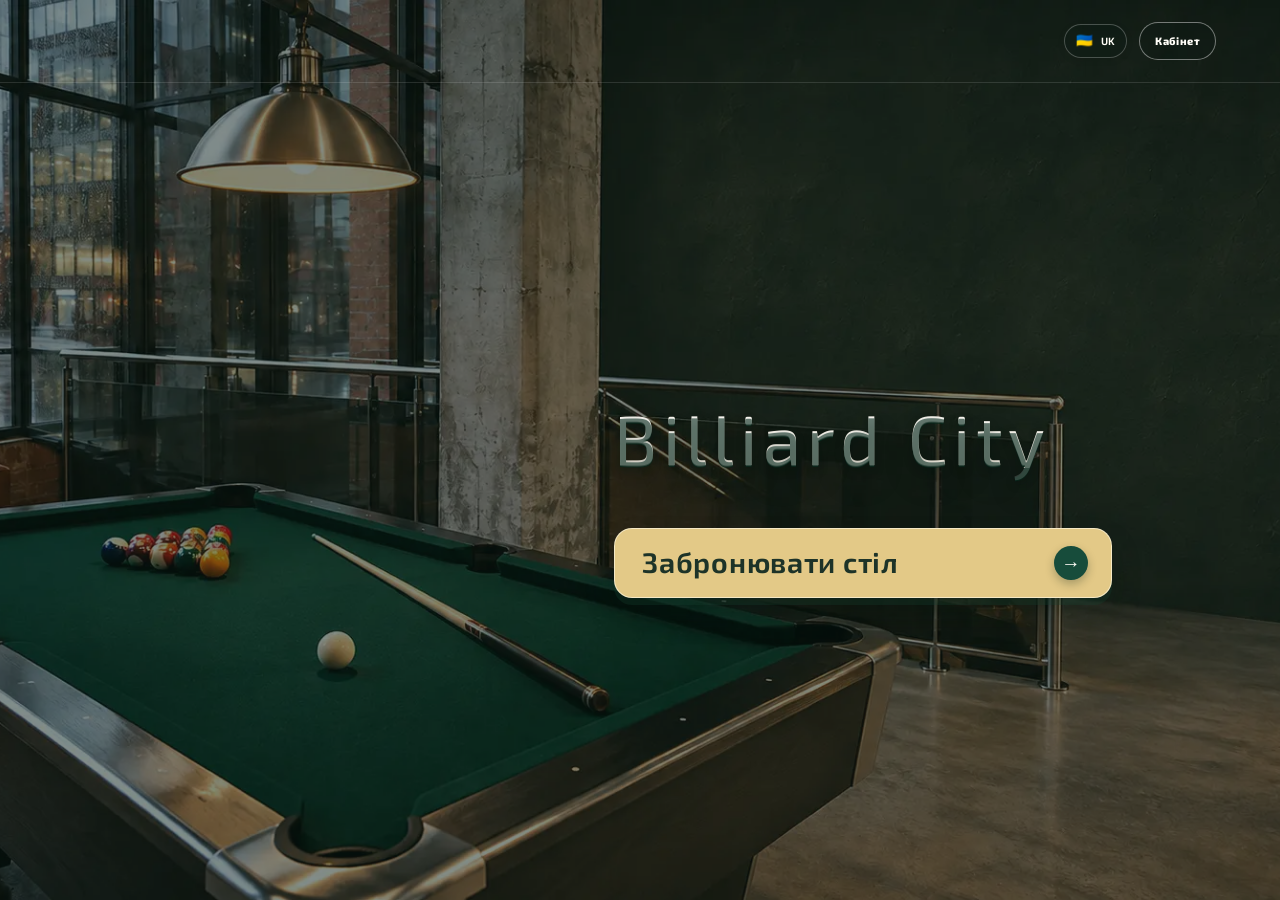
==== commit 4036dc01: "Keep Billiard City brand consistent across languages" ====
--- a/index.html
+++ b/index.html
@@ -34,7 +34,7 @@
       </picture>
       <div class="home-shade"></div>
       <div class="home-content">
-        <h1 id="home-title" data-i18n-html="homeTitle">БІЛЬЯРД СІТІ</h1>
+        <h1 id="home-title" data-i18n-html="homeTitle">Billiard City</h1>
         <button class="hero-book-button" type="button" data-start-booking><span class="hero-book-label" data-i18n="bookTable">Забронювати стіл</span><span class="hero-book-arrow" aria-hidden="true">→</span></button>
       </div>
     </section>
@@ -56,6 +56,6 @@
   </aside>
 
   <script src="domain.js?v=mobile-calendar-20261116"></script>
-  <script src="app.js?v=site-calendar-20261117b"></script>
+  <script src="app.js?v=brand-name-20261118a"></script>
 </body>
 </html>
